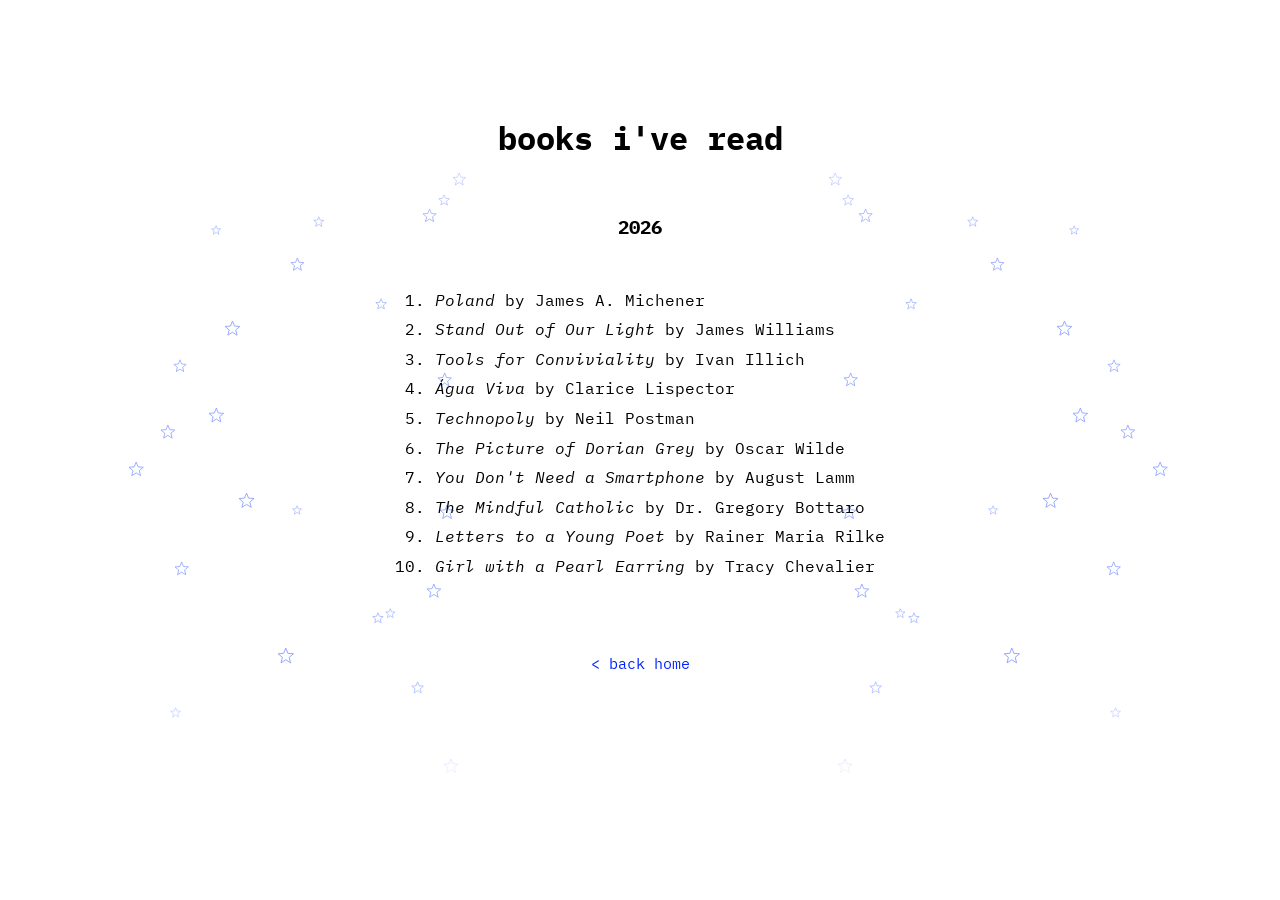
==== books.html @ 656311e4 "Reorder book list in books.html" ====
<!DOCTYPE html>
<html lang="en">
<head>
<meta charset="UTF-8">
<title>recs</title>
<link href="https://fonts.googleapis.com/css2?family=IBM+Plex+Mono:wght@400;600&display=swap" rel="stylesheet">
<link rel="stylesheet" href="style.css">
<meta name="viewport" content="width=device-width, initial-scale=1.0">
</head>
<body>
<div class="books-page">
<div id="starField" style="--star-stroke: #879dff;"></div>

<div class="content">
<h1>books i've read</h1>
<h3>2026</h3>
<ol class="book-list">
  <li><i>Poland</i> by James A. Michener </li>
  <li><i>Stand Out of Our Light</i> by James Williams</li>
  <li><i>Tools for Conviviality</i> by Ivan Illich</li>
  <li><i>Água Viva</i> by Clarice Lispector</li>
  <li><i>Technopoly</i> by Neil Postman</li>
  <li><i>The Picture of Dorian Grey</i> by Oscar Wilde</li>
  <li><i>You Don't Need a Smartphone</i> by August Lamm </li>
  <li><i>The Mindful Catholic</i> by Dr. Gregory Bottaro</li>
  <li><i>Letters to a Young Poet</i> by Rainer Maria Rilke</li>
  <li><i>Girl with a Pearl Earring</i> by Tracy Chevalier</li>
</ol>
<br>
<div class="links">
<a href="index.html">&lt; back home</a>
</div>
</div>
</div>
<script src="stars.js"></script>
</body>
</html>
---- style.css ----
html,
body {
  margin: 0;
  padding: 0;
  min-height: 100%;
  background: #ffffff;
  font-family: "IBM Plex Mono", "Courier New", monospace;
}

#starField {
  position: absolute;
  left: 0;
  right: 0;
  top: 12%;
  bottom: 12%;
  z-index: 1;
  -webkit-mask-image: linear-gradient(
    to bottom,
    transparent 0%,
    black 18%,
    black 82%,
    transparent 100%
  );
  mask-image: linear-gradient(
    to bottom,
    transparent 0%,
    black 18%,
    black 82%,
    transparent 100%
  );
}

#starField path {
  fill: var(--star-fill, #FFFFFF);
  stroke: var(--star-stroke, #8A8A8A);
}

.recs-page{
    position: relative;
    overflow-x: hidden;
    width: 100%;
}
.content {
  position: relative;
  z-index: 2;
  display: flex;
  flex-direction: column;
  align-items: center;
  justify-content: center;
  min-height: 80vh;
  padding: 24px 16px;
  gap: 16px;
}

.cat-photo {
  width: 260px;
  height: 260px;
  background: #e9e9e9;
  /* border: 1px solid #B0B0B0; */
  border-radius: 8px;
  object-fit: cover;
}

.title {
  font-size: 24px;
  font-weight: 600;
  color: #2c2c2a;
}

.links {
  display: flex;
  flex-direction: column;
  align-items: center;
  gap: 10px;
  font-size: 15px;
}

.links a {
  color: #0022ff;
  text-decoration: none;
}

.links a:hover {
  text-decoration: underline;
}

.contact-reveal {
  display: flex;
  align-items: center;
  justify-content: center;
  gap: 8px;
  font-size: 14px;
  color: #2c2c2a;
  opacity: 0;
  visibility: hidden;
  transition: opacity 0.35s ease;
}

.contact-reveal.visible {
  opacity: 1;
  visibility: visible;
}

p{
    text-align: center;
}
.desc {
  font-size: 0.9em;
  text-align: center;
  color: rgb(114, 146, 194);
  margin: -1.5em 0 0 0em; 
}

.book-list li {
  margin-bottom: 0.6rem;
}


@keyframes floatStar {
  0% {
    transform: translateY(0px);
  }

  50% {
    transform: translateY(-8px);
  }

  100% {
    transform: translateY(0px);
  }
}

@keyframes twinkleStar {
  0%,
  100% {
    opacity: var(--minOpacity);
  }

  50% {
    opacity: 1;
  }
}

@media (max-width: 480px) {
  .links a {
    padding: 4px 0;
    display: inline-block;
  }

    .recs-page #starField {
    display: none;
  }
}
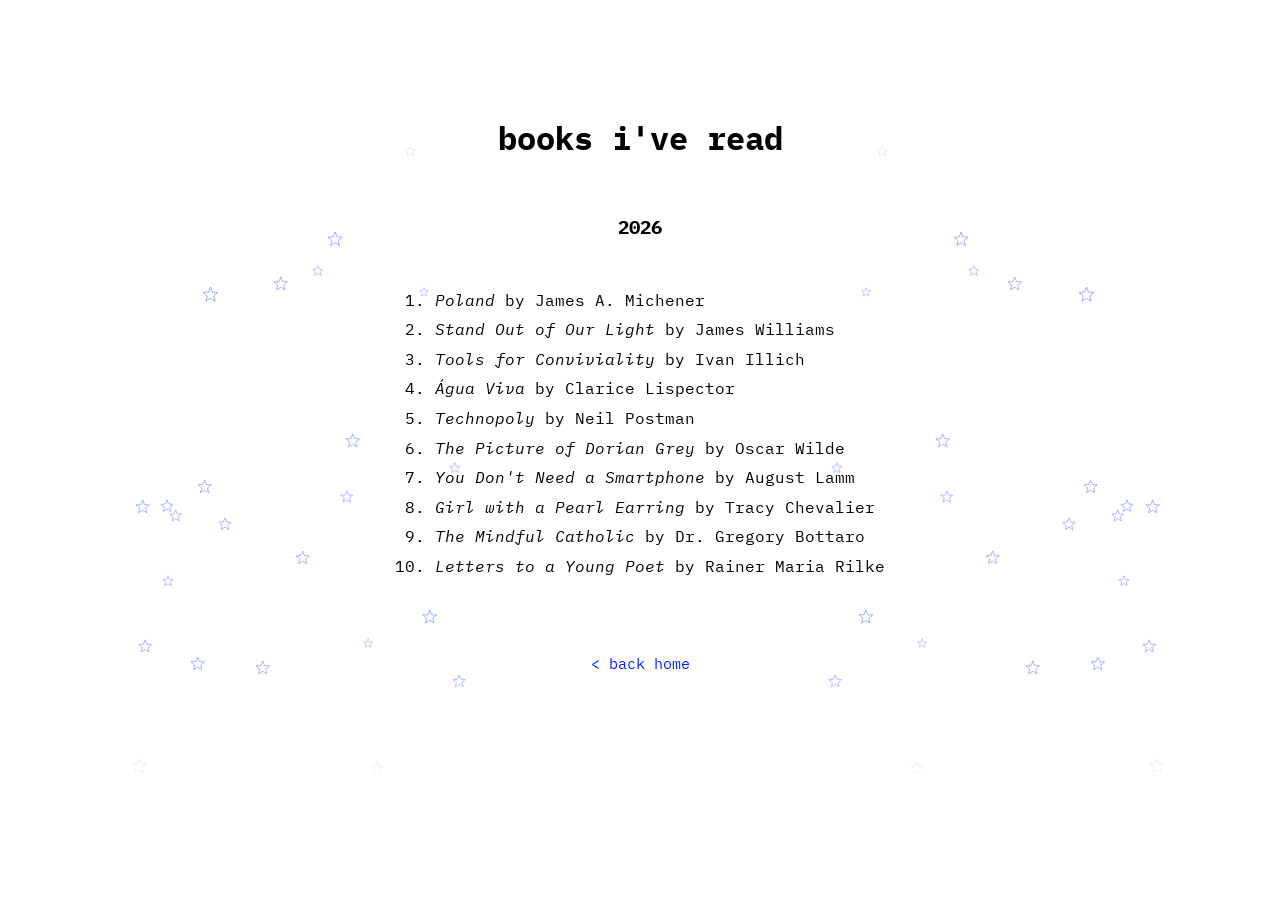
==== commit 3b87362d: "Fix order in books.html" ====
--- a/books.html
+++ b/books.html
@@ -22,9 +22,9 @@
   <li><i>Technopoly</i> by Neil Postman</li>
   <li><i>The Picture of Dorian Grey</i> by Oscar Wilde</li>
   <li><i>You Don't Need a Smartphone</i> by August Lamm </li>
+  <li><i>Girl with a Pearl Earring</i> by Tracy Chevalier</li>
   <li><i>The Mindful Catholic</i> by Dr. Gregory Bottaro</li>
   <li><i>Letters to a Young Poet</i> by Rainer Maria Rilke</li>
-  <li><i>Girl with a Pearl Earring</i> by Tracy Chevalier</li>
 </ol>
 <br>
 <div class="links">
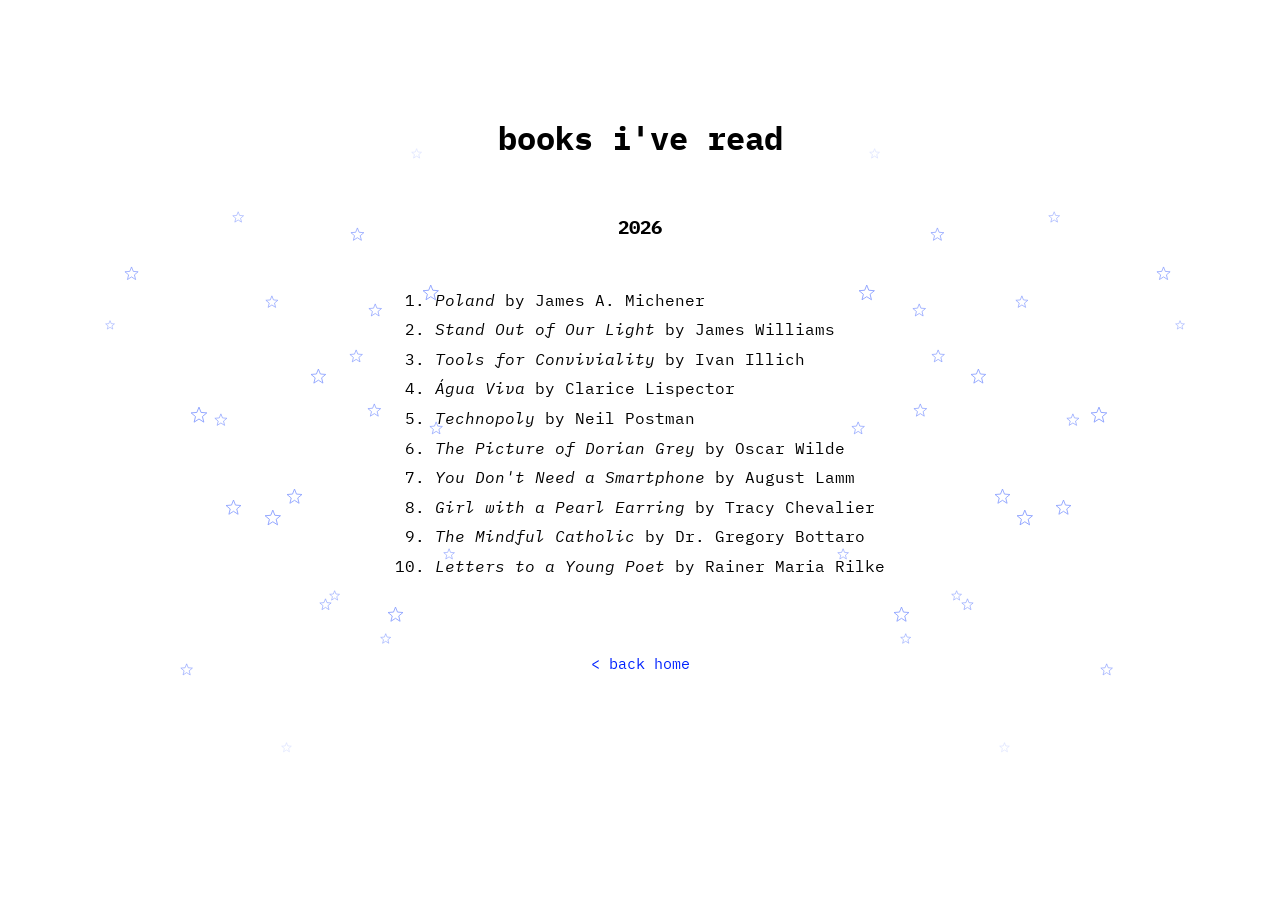
==== commit 47338d12: "Update books.html" ====
--- a/books.html
+++ b/books.html
@@ -2,7 +2,7 @@
 <html lang="en">
 <head>
 <meta charset="UTF-8">
-<title>recs</title>
+<title>books</title>
 <link href="https://fonts.googleapis.com/css2?family=IBM+Plex+Mono:wght@400;600&display=swap" rel="stylesheet">
 <link rel="stylesheet" href="style.css">
 <meta name="viewport" content="width=device-width, initial-scale=1.0">
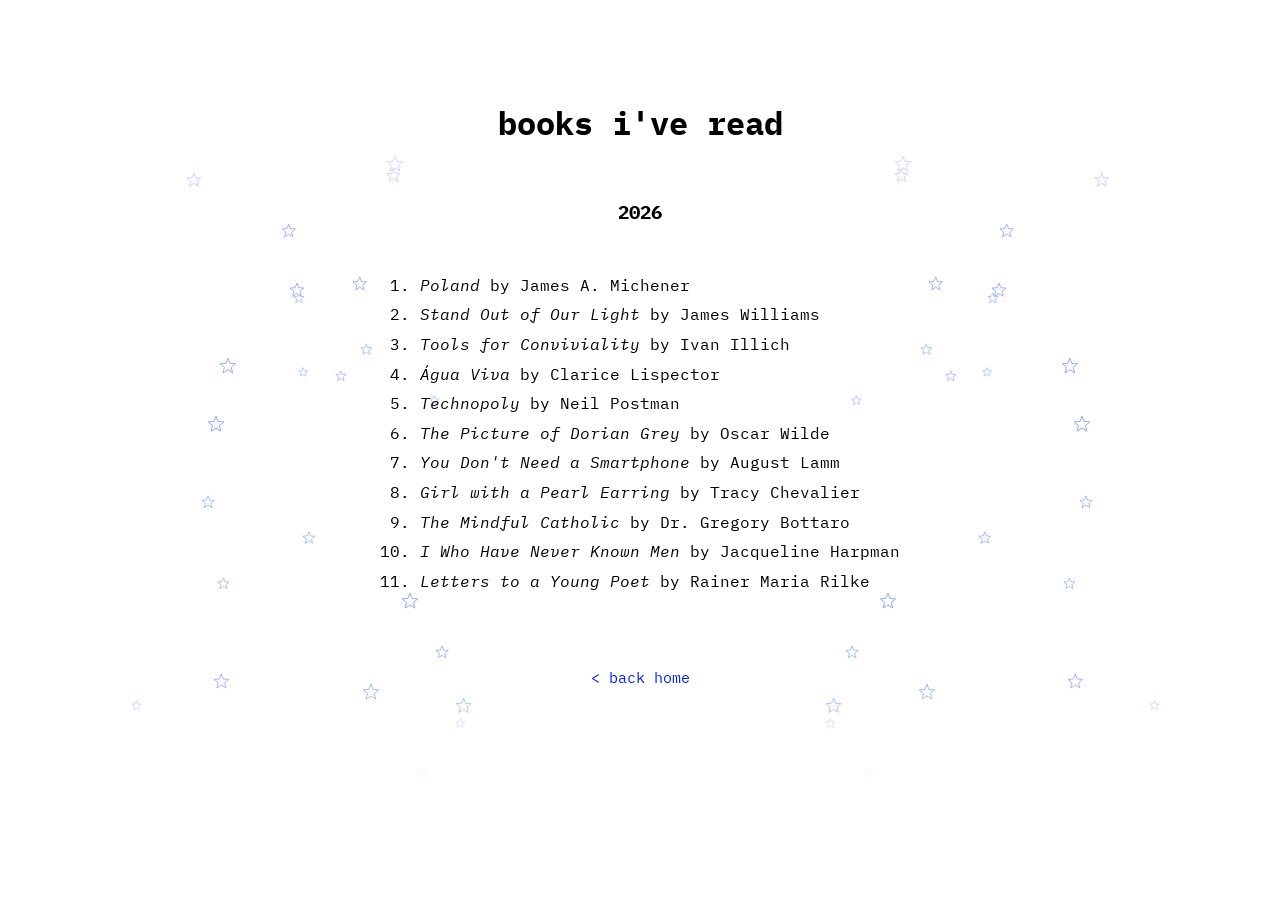
==== commit 80802ec7: "Add 'I Who Have Never Known Men' to book list" ====
--- a/books.html
+++ b/books.html
@@ -24,6 +24,7 @@
   <li><i>You Don't Need a Smartphone</i> by August Lamm </li>
   <li><i>Girl with a Pearl Earring</i> by Tracy Chevalier</li>
   <li><i>The Mindful Catholic</i> by Dr. Gregory Bottaro</li>
+  <li><i>I Who Have Never Known Men</i> by Jacqueline Harpman</li>
   <li><i>Letters to a Young Poet</i> by Rainer Maria Rilke</li>
 </ol>
 <br>
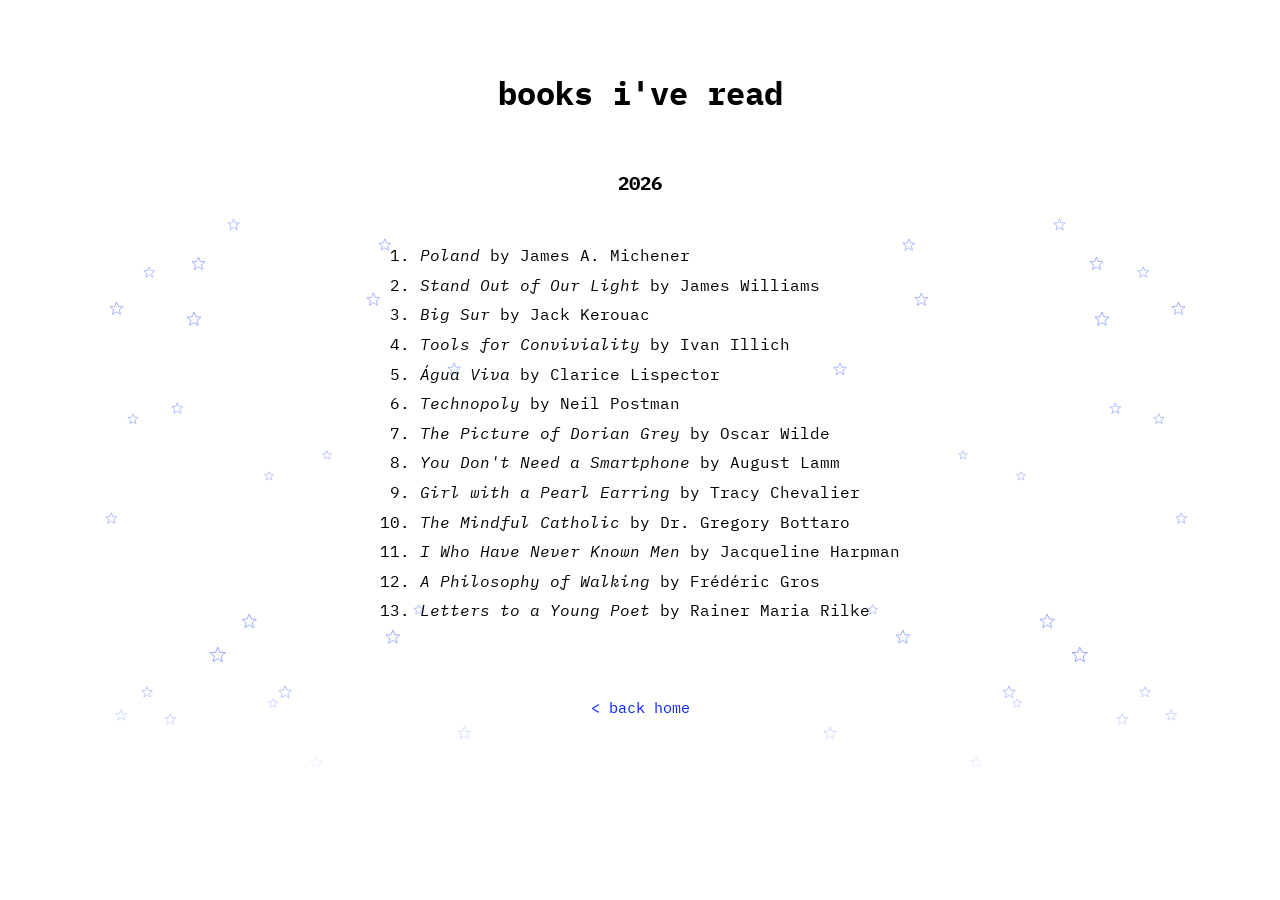
==== commit a3374ee4: "Add 'Big Sur' and 'A Philosophy of Walking' to book list" ====
--- a/books.html
+++ b/books.html
@@ -17,6 +17,7 @@
 <ol class="book-list">
   <li><i>Poland</i> by James A. Michener </li>
   <li><i>Stand Out of Our Light</i> by James Williams</li>
+  <li><i>Big Sur</i> by Jack Kerouac</li>
   <li><i>Tools for Conviviality</i> by Ivan Illich</li>
   <li><i>Água Viva</i> by Clarice Lispector</li>
   <li><i>Technopoly</i> by Neil Postman</li>
@@ -25,6 +26,7 @@
   <li><i>Girl with a Pearl Earring</i> by Tracy Chevalier</li>
   <li><i>The Mindful Catholic</i> by Dr. Gregory Bottaro</li>
   <li><i>I Who Have Never Known Men</i> by Jacqueline Harpman</li>
+  <li><i>A Philosophy of Walking</i> by Frédéric Gros</li>
   <li><i>Letters to a Young Poet</i> by Rainer Maria Rilke</li>
 </ol>
 <br>
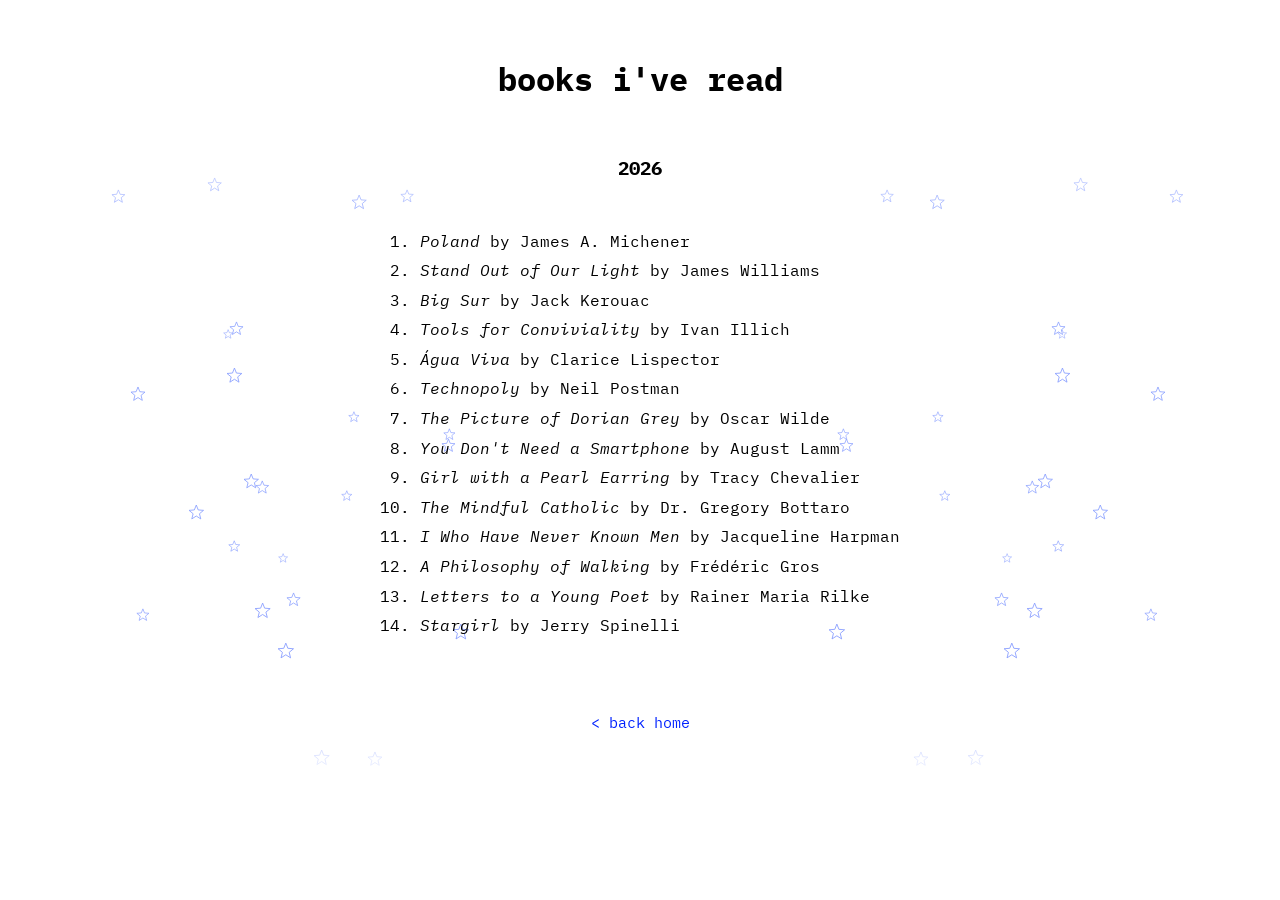
==== commit f759a330: "Add 'Stargirl' by Jerry Spinelli to book list" ====
--- a/books.html
+++ b/books.html
@@ -28,6 +28,7 @@
   <li><i>I Who Have Never Known Men</i> by Jacqueline Harpman</li>
   <li><i>A Philosophy of Walking</i> by Frédéric Gros</li>
   <li><i>Letters to a Young Poet</i> by Rainer Maria Rilke</li>
+  <li><i>Stargirl</i> by Jerry Spinelli</li>
 </ol>
 <br>
 <div class="links">
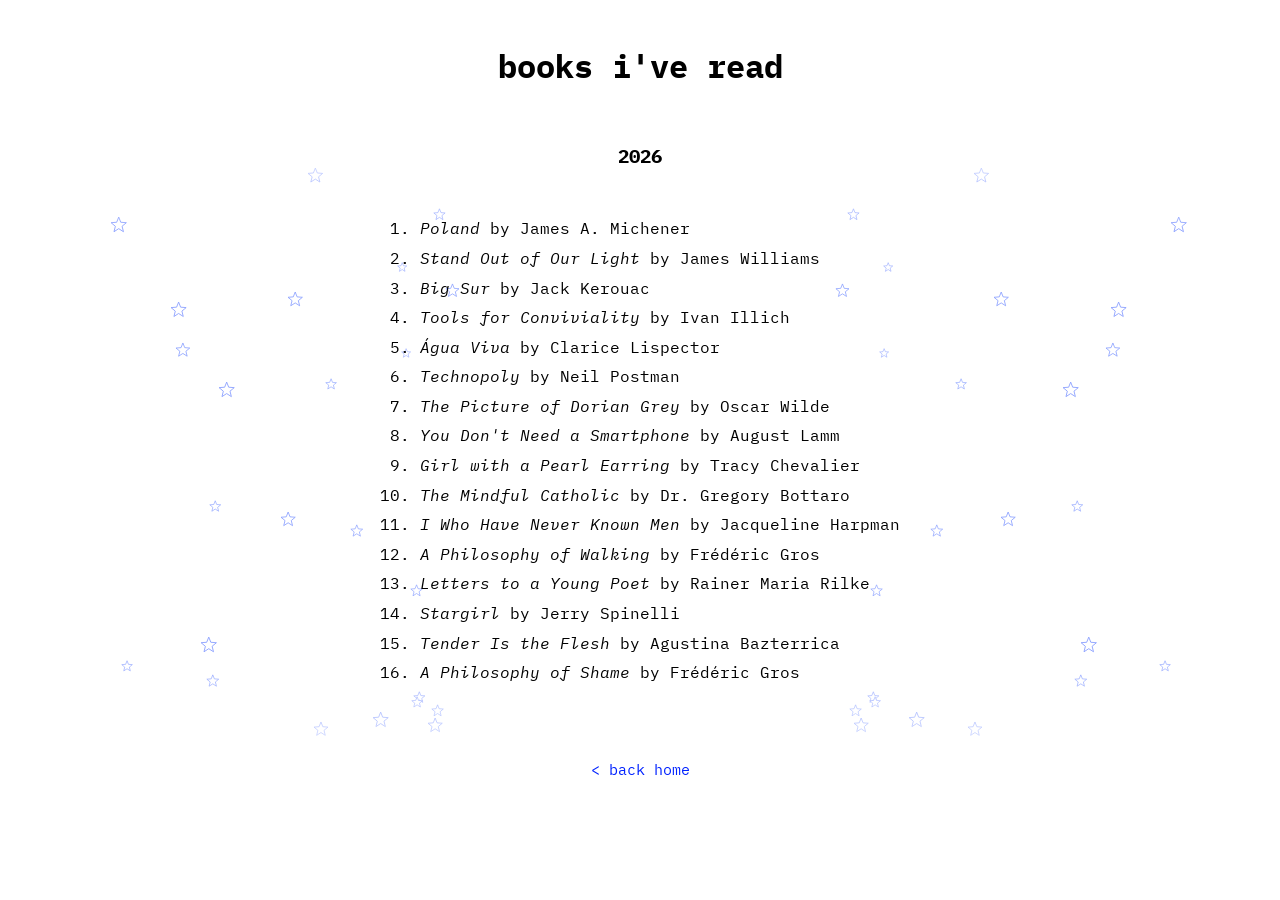
==== commit 4ab82c0f: "Add two new book entries to the list" ====
--- a/books.html
+++ b/books.html
@@ -29,6 +29,8 @@
   <li><i>A Philosophy of Walking</i> by Frédéric Gros</li>
   <li><i>Letters to a Young Poet</i> by Rainer Maria Rilke</li>
   <li><i>Stargirl</i> by Jerry Spinelli</li>
+  <li><i>Tender Is the Flesh</i> by Agustina Bazterrica</li>
+  <li><i>A Philosophy of Shame</i> by Frédéric Gros</li>
 </ol>
 <br>
 <div class="links">
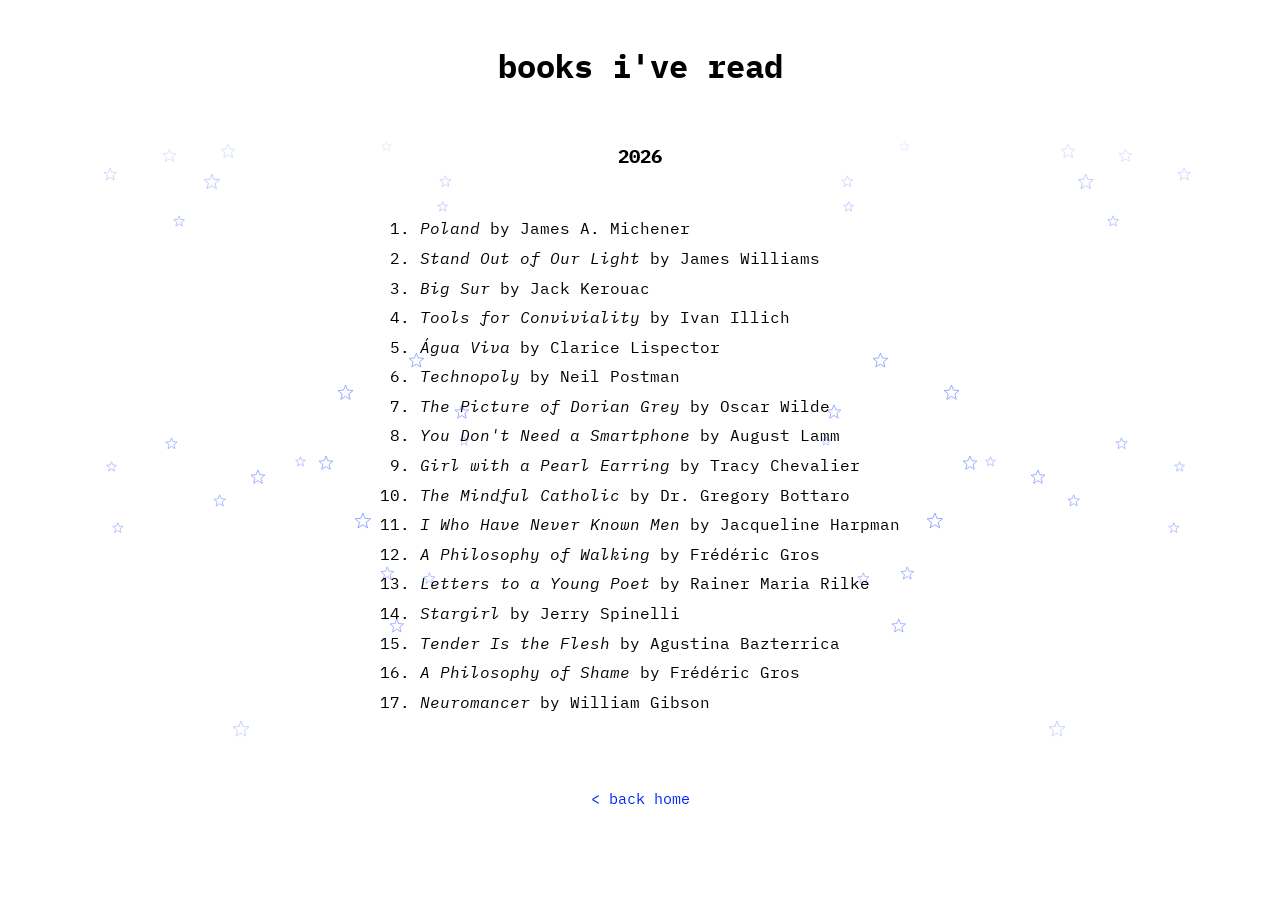
==== commit d2bb14ef: "Add 'Neuromancer' by William Gibson to book list" ====
--- a/books.html
+++ b/books.html
@@ -31,6 +31,7 @@
   <li><i>Stargirl</i> by Jerry Spinelli</li>
   <li><i>Tender Is the Flesh</i> by Agustina Bazterrica</li>
   <li><i>A Philosophy of Shame</i> by Frédéric Gros</li>
+  <li><i>Neuromancer</i> by William Gibson</li>
 </ol>
 <br>
 <div class="links">
